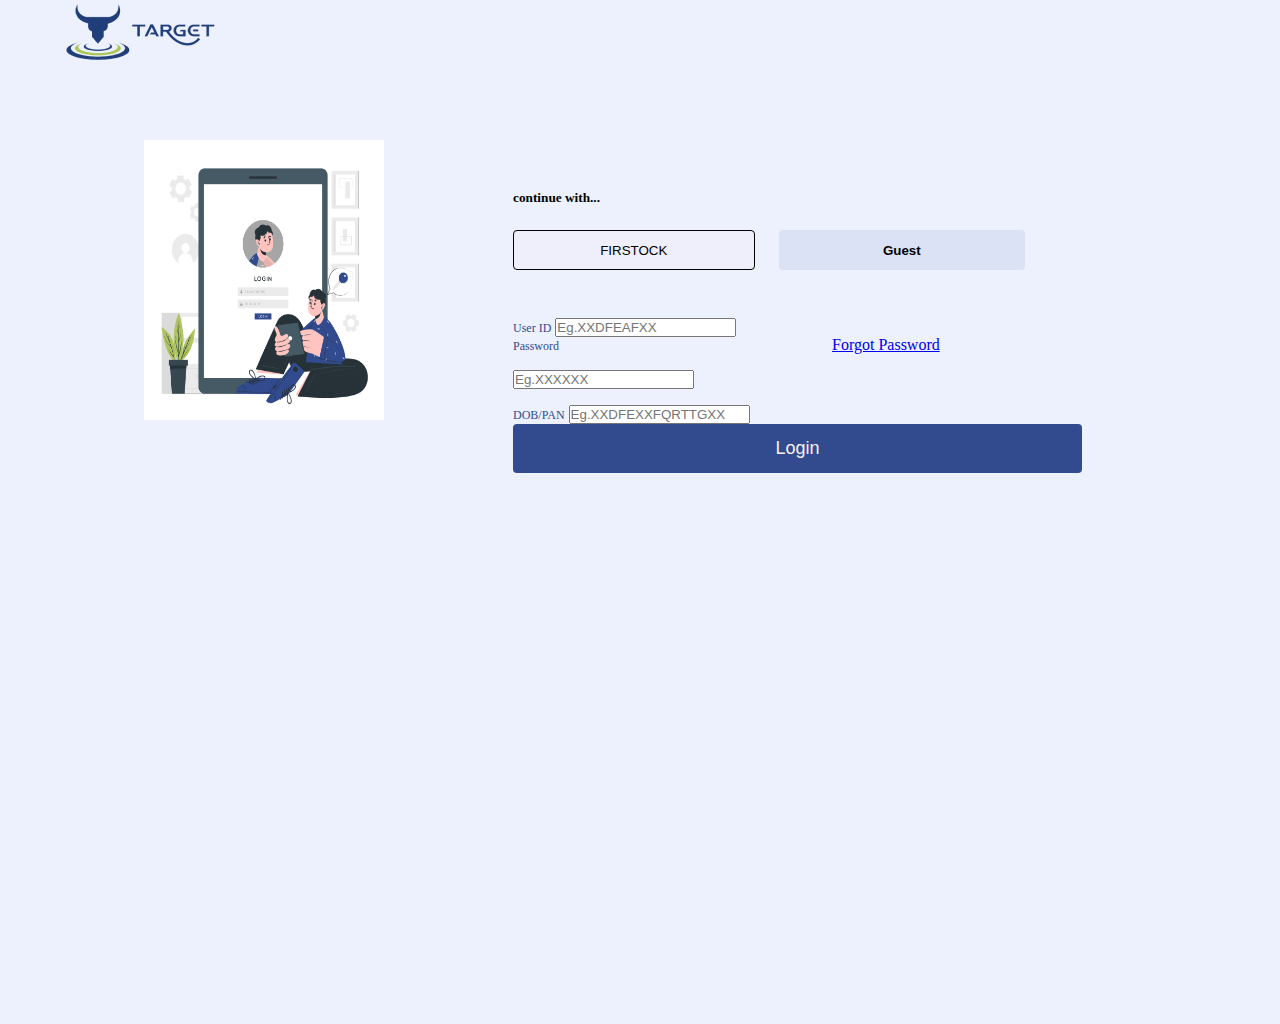
==== firstocklogin.html @ 96db6209 "first-commit" ====
<!DOCTYPE html>
<html lang="en">

<head>
    <meta charset="UTF-8">
    <meta http-equiv="X-UA-Compatible" content="IE=edge">
    <meta name="viewport" content="width=device-width, initial-scale=1.0">
    <title>Document</title>
    <link rel="stylesheet" href="css\firstocklogin1.css">
</head>

<body>
    <div class="main">
        <div class="logo">
            <img src="images\logo.png" alt="">
        </div>
        <div class="homepage">
            <div class="leftside">
                <img src="images\login-image.jpg" alt="">
            </div>
            <div class="rightside">
                <div class="right">
                    <h5>continue with...</h5>
                    <div class="btn">
                        <button class="btn1">FIRSTOCK</button>
                        <button class="btn2">Guest</button>
                    </div>
                </div>
                <div class="form">
                    <label>User ID</label>
                    <input type="text" placeholder="Eg.XXDFEAFXX">
                    <div class="password">
                    <label>Password</label>
                    <a href="#">Forgot Password</a>
                    <input type="password" placeholder="Eg.XXXXXX">
                    </div>
                    <label>DOB/PAN</label>
                    <input type="text" placeholder="Eg.XXDFEXXFQRTTGXX">
                    <button>Login</button>
                </div>
            </div>
        </div>
    </div>
</body>
</html>
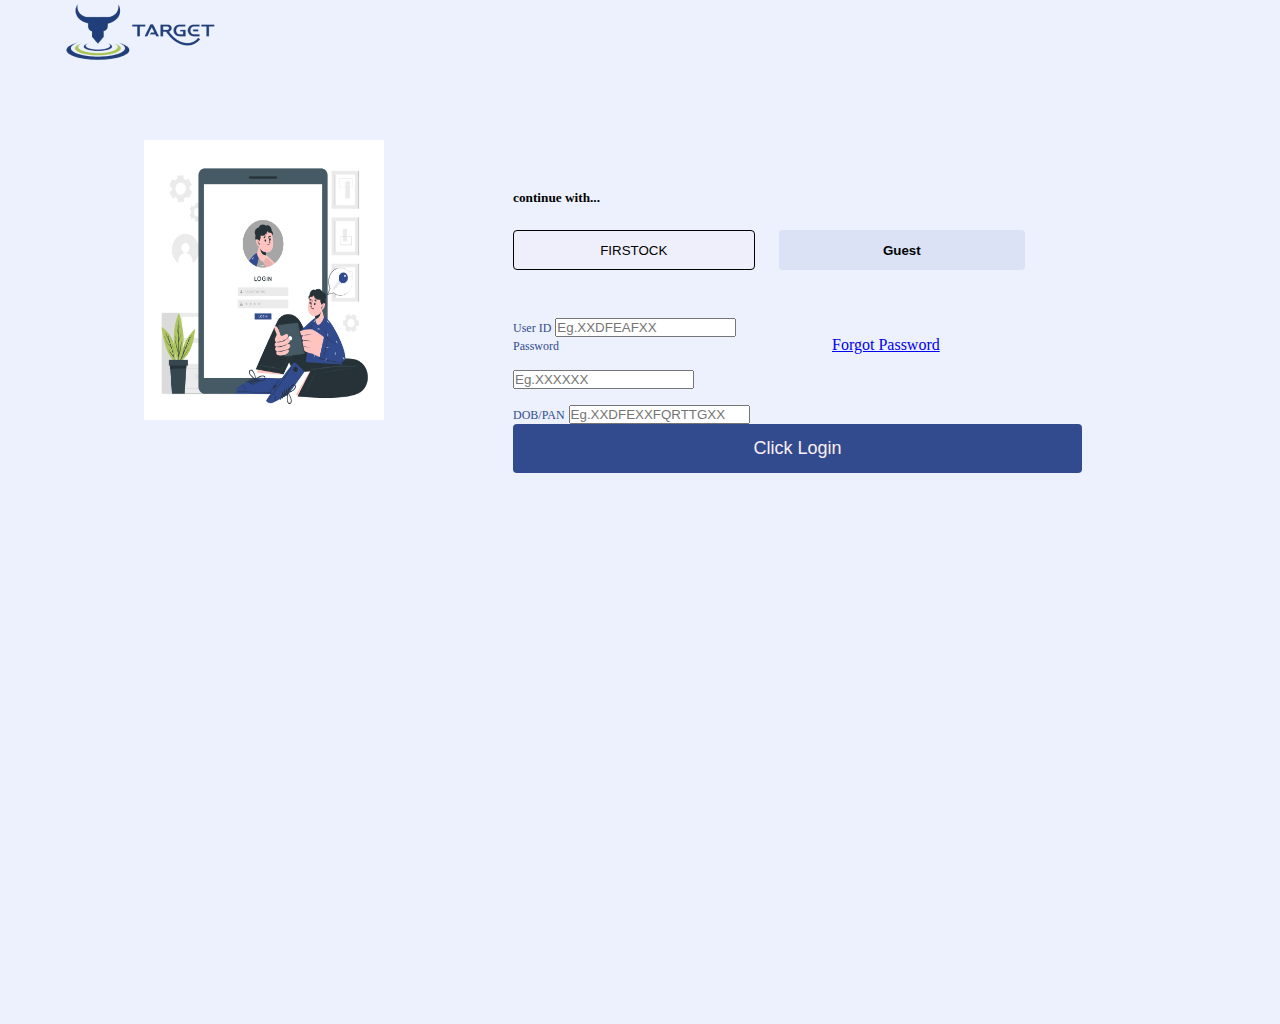
==== commit 0d0b187c: "button change" ====
--- a/firstocklogin.html
+++ b/firstocklogin.html
@@ -36,7 +36,7 @@
                     </div>
                     <label>DOB/PAN</label>
                     <input type="text" placeholder="Eg.XXDFEXXFQRTTGXX">
-                    <button>Login</button>
+                    <button> Click Login </button>
                 </div>
             </div>
         </div>
